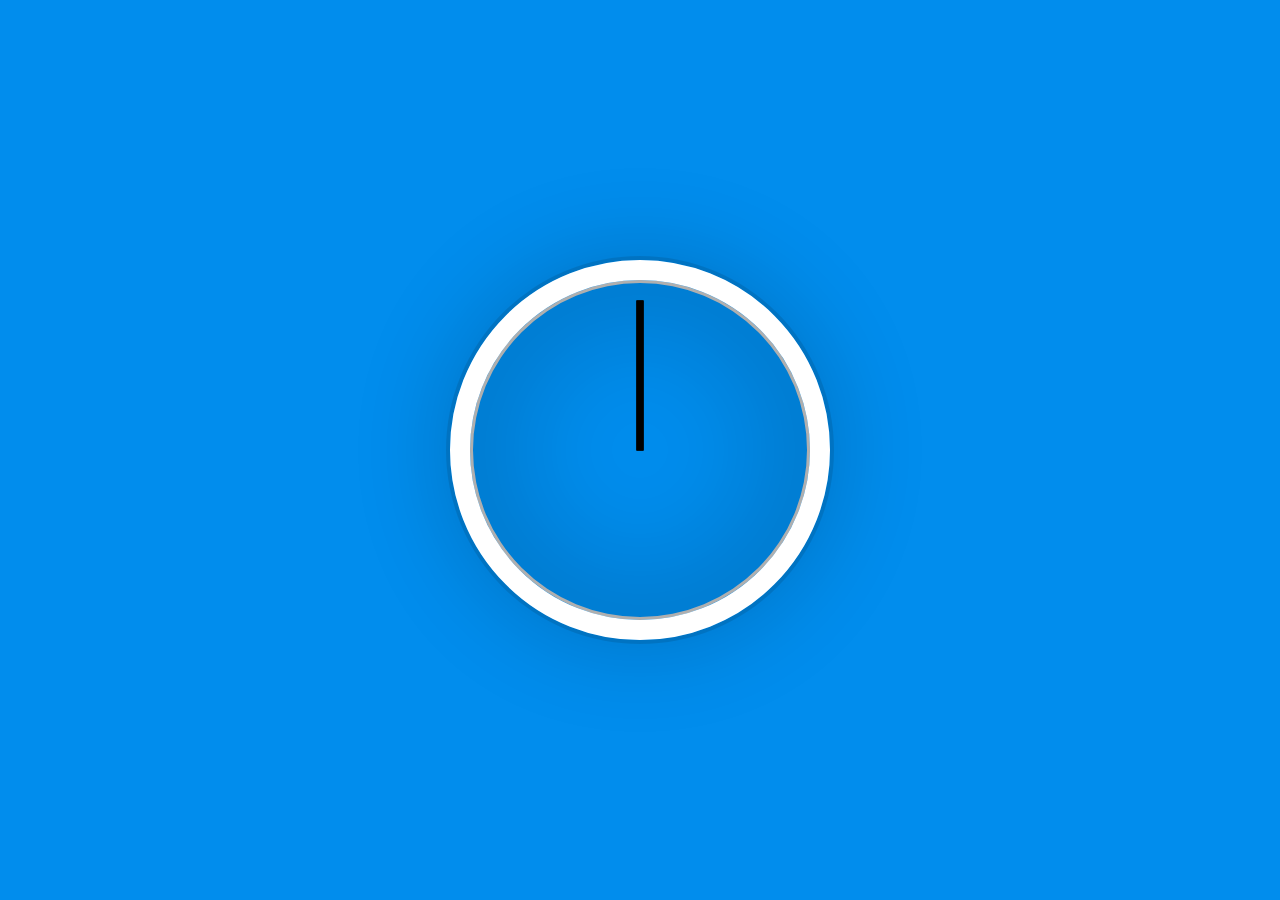
==== Clock/index.html @ f28cc630 "Add javascript clock" ====
<!DOCTYPE html>
<html lang="en">
<head>
  <meta charset="UTF-8">
  <title>JS + CSS Clock</title>
</head>
<body>


    <div class="clock">
      <div class="clock-face">
        <div class="hand hour-hand"></div>
        <div class="hand min-hand"></div>
        <div class="hand sec-hand"></div>
      </div>
    </div>


  <style>
    html {
      background:#018DED url(http://unsplash.it/1500/1000?image=881&blur=50);
      background-size:cover;
      font-family:'helvetica neue';
      text-align: center;
      font-size: 10px;
    }

    body {
      margin: 0;
      font-size: 2rem;
      display:flex;
      flex:1;
      min-height: 100vh;
      align-items: center;
    }

    .clock {
      width: 30rem;
      height: 30rem;
      border:20px solid white;
      border-radius:50%;
      margin:50px auto;
      position: relative;
      padding:2rem;
      box-shadow:
        0 0 0 4px rgba(0,0,0,0.1),
        inset 0 0 0 3px #AFAFAF,
        inset 0 0 100px 50px #00000020,
        0 0 100px rgba(0,0,0,0.2);
    }

    .clock-face {
      position: relative;
      width: 100%;
      height: 100%;
      transform: translateY(-3px); /* account for the height of the clock hands */
    }

    .hand {
      width:50%;
      height:7px;
      background:black;
      position: absolute;
      top:50%;
      transform-origin: 100%;
      transform: rotate(90deg);
      transition: all 0.1s;
      transition-timing-function: cubic-bezier(0.09, 0.69, 0, 1.59);
    }


  </style>

  <script>

    const secHand = document.querySelector('.sec-hand');
    const minHand = document.querySelector('.min-hand');
    const hourHand = document.querySelector('.hour-hand');

    function updateClock()
    {
      //Get current time
      const now = new Date();

      //Convert current time to degrees for each handle
      const sec = now.getSeconds();
      const secDegrees = ((sec / 60) * 360);

      const min = now.getMinutes();
      const minDegrees = ((min / 60) * 360);

      const hour = now.getHours();
      const hourDegrees = ((hour / 12) * 360);

      //Update hand elements
      secHand.style.transform = `rotate(${secDegrees}deg)`;
      minHand.style.transform = `rotate(${minDegrees}deg)`;
      hourHand.style.transform = `rotate(${hourDegrees}deg)`;
    }

    setInterval(updateClock, 1000);

</script>

</body>
</html>
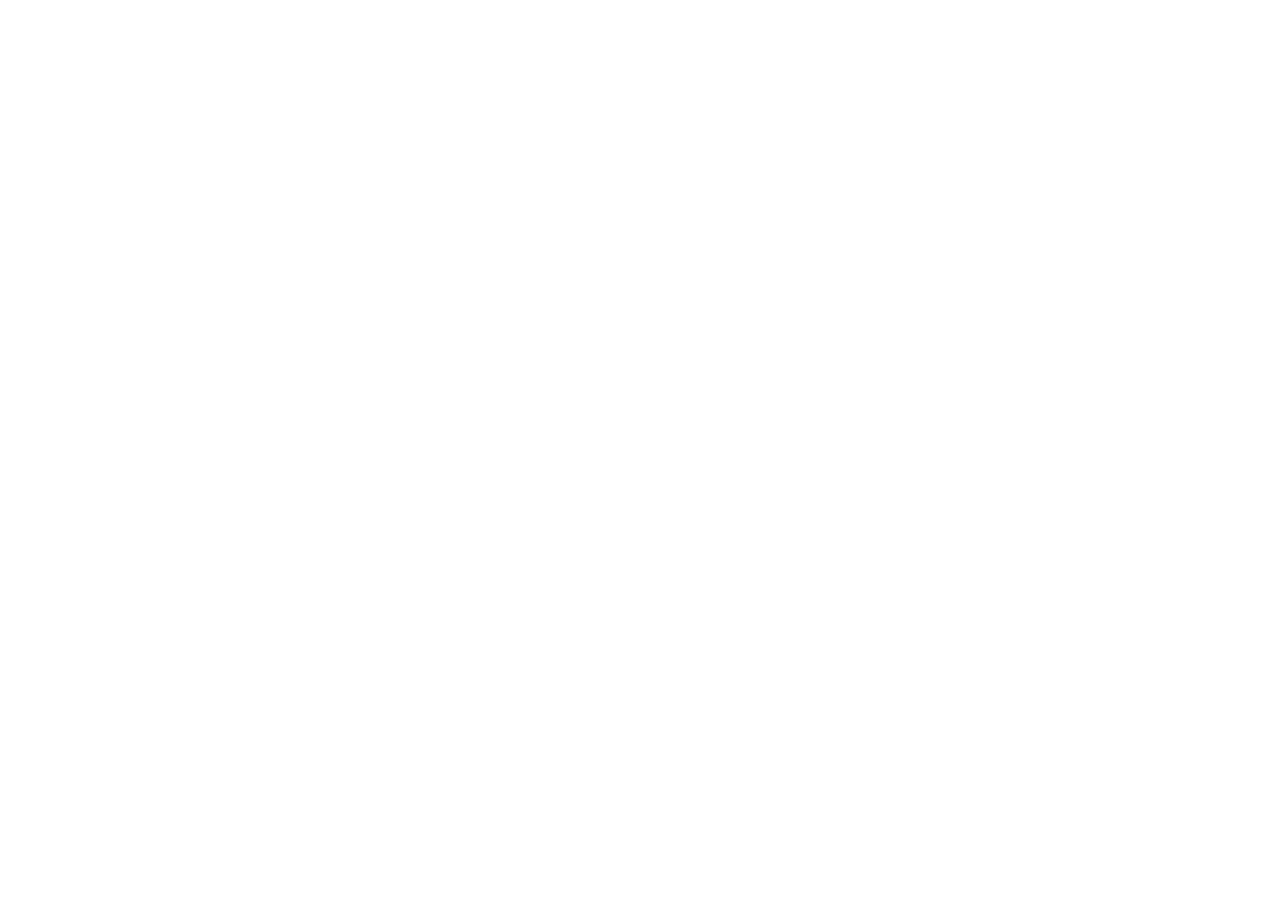
==== commit 3665e693: "Move style to style.css" ====
--- a/Clock/index.html
+++ b/Clock/index.html
@@ -6,70 +6,13 @@
 </head>
 <body>
 
-
-    <div class="clock">
-      <div class="clock-face">
-        <div class="hand hour-hand"></div>
-        <div class="hand min-hand"></div>
-        <div class="hand sec-hand"></div>
-      </div>
+  <div class="clock">
+    <div class="clock-face">
+      <div class="hand hour-hand"></div>
+      <div class="hand min-hand"></div>
+      <div class="hand sec-hand"></div>
     </div>
-
-
-  <style>
-    html {
-      background:#018DED url(http://unsplash.it/1500/1000?image=881&blur=50);
-      background-size:cover;
-      font-family:'helvetica neue';
-      text-align: center;
-      font-size: 10px;
-    }
-
-    body {
-      margin: 0;
-      font-size: 2rem;
-      display:flex;
-      flex:1;
-      min-height: 100vh;
-      align-items: center;
-    }
-
-    .clock {
-      width: 30rem;
-      height: 30rem;
-      border:20px solid white;
-      border-radius:50%;
-      margin:50px auto;
-      position: relative;
-      padding:2rem;
-      box-shadow:
-        0 0 0 4px rgba(0,0,0,0.1),
-        inset 0 0 0 3px #AFAFAF,
-        inset 0 0 100px 50px #00000020,
-        0 0 100px rgba(0,0,0,0.2);
-    }
-
-    .clock-face {
-      position: relative;
-      width: 100%;
-      height: 100%;
-      transform: translateY(-3px); /* account for the height of the clock hands */
-    }
-
-    .hand {
-      width:50%;
-      height:7px;
-      background:black;
-      position: absolute;
-      top:50%;
-      transform-origin: 100%;
-      transform: rotate(90deg);
-      transition: all 0.1s;
-      transition-timing-function: cubic-bezier(0.09, 0.69, 0, 1.59);
-    }
-
-
-  </style>
+  </div>
 
   <script>
 
@@ -77,8 +20,8 @@
     const minHand = document.querySelector('.min-hand');
     const hourHand = document.querySelector('.hour-hand');
 
-    function updateClock()
-    {
+    function updateClock() {
+      
       //Get current time
       const now = new Date();
 
@@ -100,7 +43,7 @@
 
     setInterval(updateClock, 1000);
 
-</script>
+  </script>
 
 </body>
 </html>
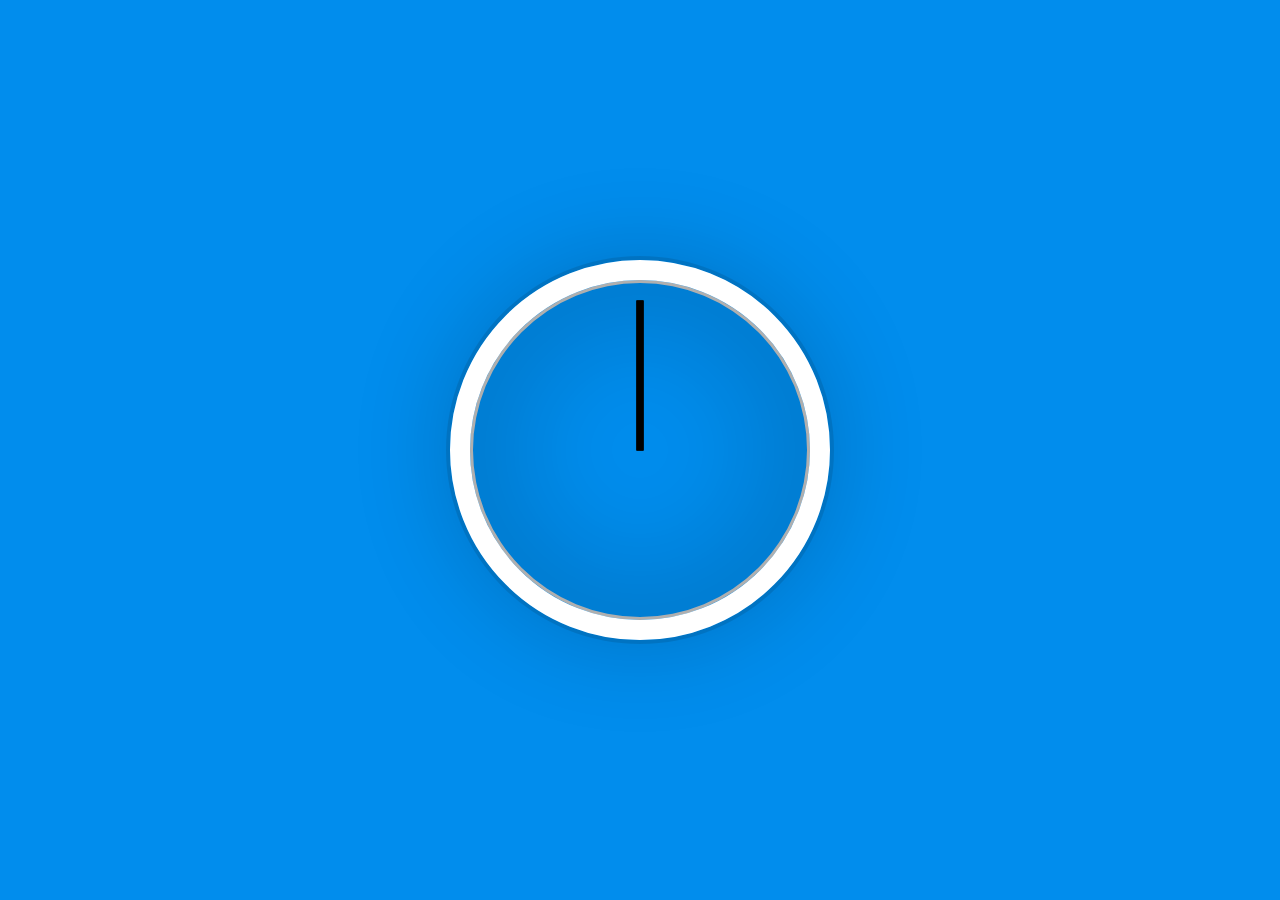
==== commit 3d720771: "Add stylesheet ref to head" ====
--- a/Clock/index.html
+++ b/Clock/index.html
@@ -3,6 +3,7 @@
 <head>
   <meta charset="UTF-8">
   <title>JS + CSS Clock</title>
+  <link rel="stylesheet" href="style.css">
 </head>
 <body>
 
@@ -21,7 +22,7 @@
     const hourHand = document.querySelector('.hour-hand');
 
     function updateClock() {
-      
+
       //Get current time
       const now = new Date();
 
--- a/Clock/style.css
+++ b/Clock/style.css
@@ -0,0 +1,51 @@
+
+html {
+  background:#018DED url(http://unsplash.it/1500/1000?image=881&blur=50);
+  background-size:cover;
+  font-family:'helvetica neue';
+  text-align: center;
+  font-size: 10px;
+}
+
+body {
+  margin: 0;
+  font-size: 2rem;
+  display:flex;
+  flex:1;
+  min-height: 100vh;
+  align-items: center;
+}
+
+.clock {
+  width: 30rem;
+  height: 30rem;
+  border:20px solid white;
+  border-radius:50%;
+  margin:50px auto;
+  position: relative;
+  padding:2rem;
+  box-shadow:
+    0 0 0 4px rgba(0,0,0,0.1),
+    inset 0 0 0 3px #AFAFAF,
+    inset 0 0 100px 50px #00000020,
+    0 0 100px rgba(0,0,0,0.2);
+}
+
+.clock-face {
+  position: relative;
+  width: 100%;
+  height: 100%;
+  transform: translateY(-3px); /* account for the height of the clock hands */
+}
+
+.hand {
+  width:50%;
+  height:7px;
+  background:black;
+  position: absolute;
+  top:50%;
+  transform-origin: 100%;
+  transform: rotate(90deg);
+  transition: all 0.1s;
+  transition-timing-function: cubic-bezier(0.09, 0.69, 0, 1.59);
+}